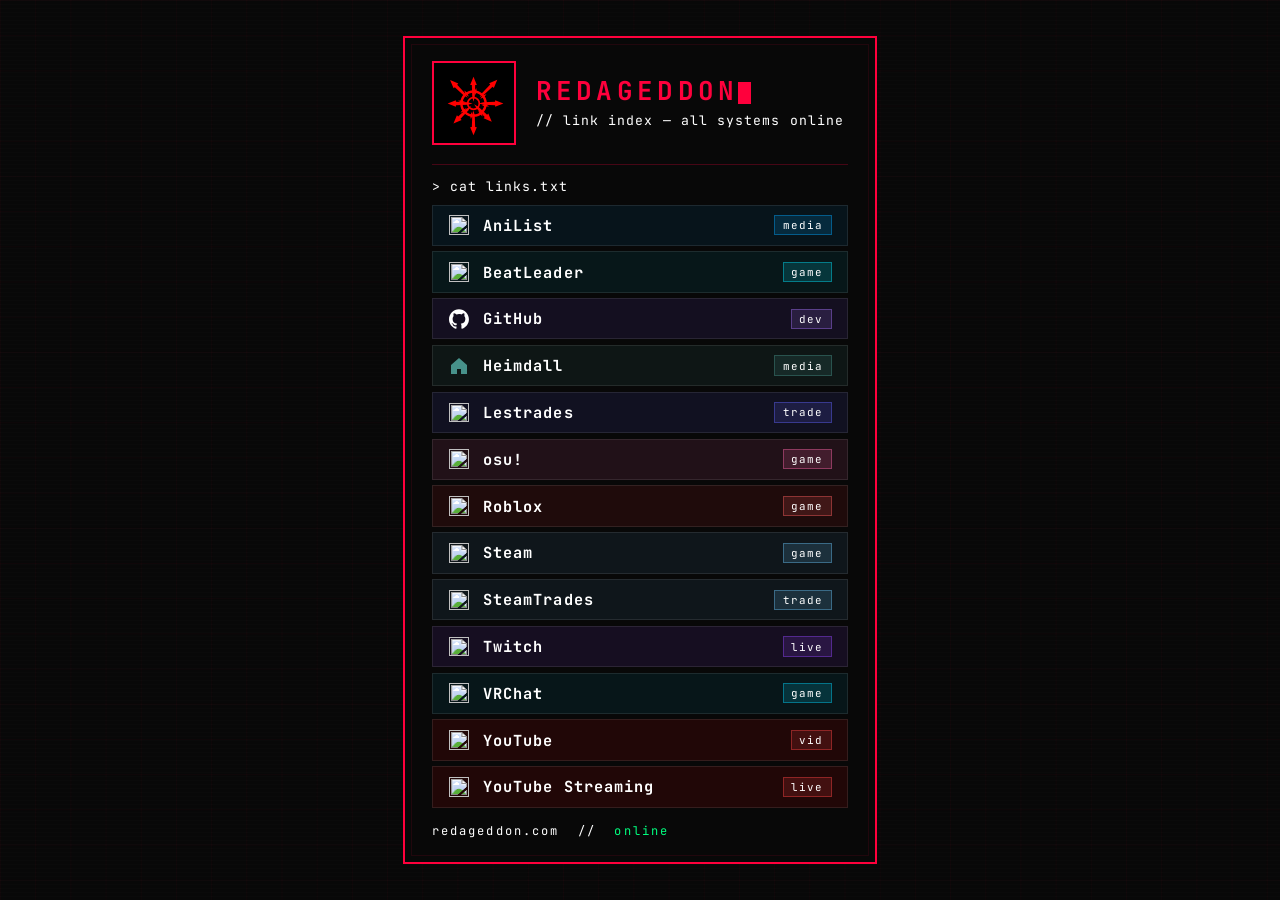
==== index.html @ bcb59ffa "Update index.html" ====
<!DOCTYPE html>
<html lang="en">
<head>
  <meta charset="UTF-8">
  <meta name="viewport" content="width=device-width, initial-scale=1.0">
  <meta name="description" content="Redageddon's personal webstie. Used as link list currently.">
  <title>Redageddon</title>
  <link rel="stylesheet" href="style.css">
  <link rel="icon" href="/favicon.ico">
  <link rel="canonical" href="https://redageddon.com/">
</head>
<body>
  <div class="card">

    <div class="header">
      <div class="logo">
        <img src="logo.svg" alt="Redageddon logo">
      </div>
      <div>
        <div class="title">Redageddon<span class="cursor"></span></div>
        <div class="subtitle">// link index — all systems online</div>
      </div>
    </div>

    <hr class="divider">
    <p class="cmd">&gt; cat links.txt</p>

    <div class="links">

      <a class="link c-al" href="https://anilist.co/user/redageddon/" target="_blank" rel="noopener">
        <span class="link-icon"><img src="https://www.google.com/s2/favicons?domain=anilist.co&sz=32" alt=""></span>
        <span class="link-name">AniList</span>
        <span class="tag">media</span>
      </a>

      <a class="link c-bl" href="https://beatleader.com/u/76561198334140786" target="_blank" rel="noopener">
        <span class="link-icon"><img src="https://www.google.com/s2/favicons?domain=beatleader.com&sz=32" alt=""></span>
        <span class="link-name">BeatLeader</span>
        <span class="tag">game</span>
      </a>

      <a class="link c-gh" href="https://github.com/Redageddon" target="_blank" rel="noopener">
        <span class="link-icon">
          <svg width="20" height="20" viewBox="0 0 98 96" xmlns="http://www.w3.org/2000/svg">
            <path fill="#ffffff" fill-rule="evenodd" clip-rule="evenodd" d="M48.854 0C21.839 0 0 22 0 49.217c0 21.756 13.993 40.172 33.405 46.69 2.427.49 3.316-1.059 3.316-2.362 0-1.141-.08-5.052-.08-9.127-13.59 2.934-16.42-5.867-16.42-5.867-2.184-5.704-5.42-7.17-5.42-7.17-4.448-3.015.324-3.015.324-3.015 4.934.326 7.523 5.052 7.523 5.052 4.367 7.496 11.404 5.378 14.235 4.074.404-3.178 1.699-5.378 3.074-6.6-10.839-1.141-22.243-5.378-22.243-24.283 0-5.378 1.94-9.778 5.014-13.2-.485-1.222-2.184-6.275.486-13.038 0 0 4.125-1.304 13.426 5.052a46.97 46.97 0 0 1 12.214-1.63c4.125 0 8.33.571 12.213 1.63 9.302-6.356 13.427-5.052 13.427-5.052 2.67 6.763.97 11.816.485 13.038 3.155 3.422 5.015 7.822 5.015 13.2 0 18.905-11.404 23.06-22.324 24.283 1.78 1.548 3.316 4.481 3.316 9.126 0 6.6-.08 11.897-.08 13.526 0 1.304.89 2.853 3.316 2.364 19.412-6.52 33.405-24.935 33.405-46.691C97.707 22 75.788 0 48.854 0z"/>
          </svg>
        </span>
        <span class="link-name">GitHub</span>
        <span class="tag">dev</span>
      </a>

      <a class="link c-hm" href="https://heimdall.redageddon.com" target="_blank" rel="noopener">
        <span class="link-icon">
          <svg width="20" height="20" viewBox="0 0 20 20" fill="none" xmlns="http://www.w3.org/2000/svg">
            <path d="M10 2L2 9V18H8V13H12V18H18V9L10 2Z" fill="#47918a"/>
          </svg>
        </span>
        <span class="link-name">Heimdall</span>
        <span class="tag">media</span>
      </a>

      <a class="link c-ls" href="https://lestrades.com/@redageddon" target="_blank" rel="noopener">
        <span class="link-icon"><img src="https://www.google.com/s2/favicons?domain=lestrades.com&sz=32" alt=""></span>
        <span class="link-name">Lestrades</span>
        <span class="tag">trade</span>
      </a>

      <a class="link c-osu" href="https://osu.ppy.sh/users/14082481" target="_blank" rel="noopener">
        <span class="link-icon"><img src="https://www.google.com/s2/favicons?domain=osu.ppy.sh&sz=32" alt=""></span>
        <span class="link-name">osu!</span>
        <span class="tag">game</span>
      </a>

      <a class="link c-rb" href="https://roblox.com/users/138731711/profile" target="_blank" rel="noopener">
        <span class="link-icon"><img src="https://www.google.com/s2/favicons?domain=roblox.com&sz=32" alt=""></span>
        <span class="link-name">Roblox</span>
        <span class="tag">game</span>
      </a>

      <a class="link c-st" href="https://steamcommunity.com/id/redageddon/" target="_blank" rel="noopener">
        <span class="link-icon"><img src="https://www.google.com/s2/favicons?domain=store.steampowered.com&sz=32" alt=""></span>
        <span class="link-name">Steam</span>
        <span class="tag">game</span>
      </a>

      <a class="link c-st" href="https://steamtrades.com/user/76561198334140786" target="_blank" rel="noopener">
        <span class="link-icon"><img src="https://www.google.com/s2/favicons?domain=steamtrades.com&sz=32" alt=""></span>
        <span class="link-name">SteamTrades</span>
        <span class="tag">trade</span>
      </a>

      <a class="link c-tw" href="https://twitch.tv/redageddon_" target="_blank" rel="noopener">
        <span class="link-icon"><img src="https://www.google.com/s2/favicons?domain=twitch.tv&sz=32" alt=""></span>
        <span class="link-name">Twitch</span>
        <span class="tag">live</span>
      </a>

      <a class="link c-vr" href="https://vrchat.com/home/user/usr_122d6a2b-3d8d-4f9a-bd3f-64909c1f75b4" target="_blank" rel="noopener">
        <span class="link-icon"><img src="https://www.google.com/s2/favicons?domain=vrchat.com&sz=32" alt=""></span>
        <span class="link-name">VRChat</span>
        <span class="tag">game</span>
      </a>

      <a class="link c-yt" href="https://youtube.com/@realredageddon" target="_blank" rel="noopener">
        <span class="link-icon"><img src="https://www.google.com/s2/favicons?domain=youtube.com&sz=32" alt=""></span>
        <span class="link-name">YouTube</span>
        <span class="tag">vid</span>
      </a>

      <a class="link c-yt" href="https://youtube.com/@redageddonstreaming" target="_blank" rel="noopener">
        <span class="link-icon"><img src="https://www.google.com/s2/favicons?domain=youtube.com&sz=32" alt=""></span>
        <span class="link-name">YouTube Streaming</span>
        <span class="tag">live</span>
      </a>

    </div>

    <p class="footer">redageddon.com &nbsp;//&nbsp; <span class="online">online</span></p>

  </div>
</body>
</html>
---- style.css ----
@import url('https://fonts.googleapis.com/css2?family=JetBrains+Mono:wght@400;700&display=swap');

*, *::before, *::after { box-sizing: border-box; margin: 0; padding: 0; }

html {
  font-size: clamp(9px, 1.7dvh, 34px);
}

html, body {
  min-height: 100dvh;
  background: #080808;
  font-family: 'JetBrains Mono', monospace;
  color: #ffffff;
}

body {
  display: flex;
  align-items: center;
  justify-content: center;
  padding: 1.5rem 1rem;
  position: relative;
  overflow-x: hidden;
}

/* Grid background */
body::before {
  content: '';
  position: fixed;
  inset: 0;
  background-image:
  linear-gradient(rgba(255,0,60,0.03) 1px, transparent 1px),
  linear-gradient(90deg, rgba(255,0,60,0.03) 1px, transparent 1px);
  background-size: 2.3rem 2.3rem;
  pointer-events: none;
  z-index: 0;
}

/* Scanlines */
body::after {
  content: '';
  position: fixed;
  inset: 0;
  background: repeating-linear-gradient(
    0deg,
    transparent,
    transparent 3px,
    rgba(255,255,255,0.012) 3px,
                                        rgba(255,255,255,0.012) 4px
  );
  pointer-events: none;
  z-index: 0;
}

/*  Card  */
.card {
  position: relative;
  z-index: 1;
  width: min(31rem, 92vw);
  border: 2px solid #ff003c;
  padding: 1.5rem 1.75rem;
  background: #080808;
}

.card::before {
  content: '';
  position: absolute;
  inset: 0.4rem;
  border: 1px solid rgba(255,0,60,0.1);
  pointer-events: none;
}

/*  Header  */
.header {
  display: flex;
  align-items: center;
  gap: 1.3rem;
  margin-bottom: 1.25rem;
}

.logo {
  width: 5.5rem;
  height: 5.5rem;
  background: #000;
  border: 2px solid #ff003c;
  flex-shrink: 0;
  display: flex;
  align-items: center;
  justify-content: center;
  overflow: hidden;
}

.logo img,
.logo svg {
  width: 4.5rem;
  height: 4.5rem;
  display: block;
}

.title {
  color: #ff003c;
  font-size: 1.7rem;
  font-weight: 700;
  letter-spacing: 0.28rem;
  text-transform: uppercase;
  line-height: 1;
  margin-bottom: 0.5rem;
}

.cursor {
  display: inline-block;
  width: 0.85rem;
  height: 1.43rem;
  background: #ff003c;
  vertical-align: -0.28rem;
  animation: blink 1s step-end infinite;
}

@keyframes blink {
  0%, 100% { opacity: 1; }
  50%       { opacity: 0; }
}

.subtitle {
  color: #ffffff;
  font-size: 0.86rem;
  letter-spacing: 0.07rem;
}

/*  Divider & cmd  */
.divider {
  border: none;
  border-top: 1px solid rgba(255,0,60,0.25);
  margin: 0 0 0.8rem;
}

.cmd {
  color: #ffffff;
  font-size: 0.86rem;
  margin-bottom: 0.65rem;
  letter-spacing: 0.07rem;
}

/*  Links  */
.links {
  display: flex;
  flex-direction: column;
  gap: 0.36rem;
}

.link {
  display: flex;
  align-items: center;
  gap: 0.86rem;
  padding: 0.57rem 1rem;
  border: 1px solid rgba(255,255,255,0.09);
  color: #ffffff;
  font-family: 'JetBrains Mono', monospace;
  font-size: 1rem;
  font-weight: 700;
  letter-spacing: 0.07rem;
  text-decoration: none;
  cursor: pointer;
  transition: background 0.15s, border-color 0.15s;
  position: relative;
  background: rgba(255,255,255,0.02);
}

.link::before {
  content: '';
  position: absolute;
  left: 0; top: 0; bottom: 0;
  width: 0.21rem;
  opacity: 0;
  transition: opacity 0.15s;
}

.link:hover::before { opacity: 1; }

.link-icon {
  width: 1.43rem;
  height: 1.43rem;
  flex-shrink: 0;
  display: flex;
  align-items: center;
  justify-content: center;
}

.link-icon img {
  width: 1.3rem;
  height: 1.3rem;
  display: block;
}

.link-name { flex: 1; }

.tag {
  font-size: 0.71rem;
  font-weight: 400;
  padding: 0.14rem 0.5rem;
  border: 1px solid;
  flex-shrink: 0;
  letter-spacing: 0.07rem;
  color: #ffffff;
}

/*  Per-platform colors  */
.c-al  { background: rgba(2,169,255,0.08); }
.c-al:hover  { background: rgba(2,169,255,0.2);  border-color: #02a9ff; }
.c-al::before  { background: #02a9ff; }
.c-al  .tag { border-color: rgba(2,169,255,0.4);   background: rgba(2,169,255,0.15); }

.c-bl  { background: rgba(0,229,255,0.07); }
.c-bl:hover  { background: rgba(0,229,255,0.2);  border-color: #00e5ff; }
.c-bl::before  { background: #00e5ff; }
.c-bl  .tag { border-color: rgba(0,229,255,0.4);   background: rgba(0,229,255,0.15); }

.c-gh  { background: rgba(110,64,201,0.12); }
.c-gh:hover  { background: rgba(110,64,201,0.22); border-color: #6e40c9; }
.c-gh::before  { background: #6e40c9; }
.c-gh  .tag { border-color: rgba(163,113,247,0.4); background: rgba(163,113,247,0.15); }

.c-hm  { background: rgba(71,145,138,0.1); }
.c-hm:hover  { background: rgba(71,145,138,0.22); border-color: #47918a; }
.c-hm::before  { background: #47918a; }
.c-hm  .tag { border-color: rgba(71,145,138,0.4);  background: rgba(71,145,138,0.15); }

.c-ls  { background: rgba(99,100,255,0.1); }
.c-ls:hover  { background: rgba(99,100,255,0.22); border-color: #6364ff; }
.c-ls::before  { background: #6364ff; }
.c-ls  .tag { border-color: rgba(99,100,255,0.4);  background: rgba(99,100,255,0.15); }

.c-osu { background: rgba(255,102,170,0.1); }
.c-osu:hover { background: rgba(255,102,170,0.22); border-color: #ff66aa; }
.c-osu::before { background: #ff66aa; }
.c-osu .tag { border-color: rgba(255,102,170,0.4); background: rgba(255,102,170,0.15); }

.c-rb  { background: rgba(232,41,41,0.1); }
.c-rb:hover  { background: rgba(232,41,41,0.22); border-color: #e82929; }
.c-rb::before  { background: #e82929; }
.c-rb  .tag { border-color: rgba(255,96,96,0.4);   background: rgba(255,96,96,0.15); }

.c-st  { background: rgba(102,192,244,0.08); }
.c-st:hover  { background: rgba(102,192,244,0.18); border-color: #66c0f4; }
.c-st::before  { background: #66c0f4; }
.c-st  .tag { border-color: rgba(102,192,244,0.4); background: rgba(102,192,244,0.15); }

.c-tw  { background: rgba(145,70,255,0.1); }
.c-tw:hover  { background: rgba(145,70,255,0.22); border-color: #9146ff; }
.c-tw::before  { background: #9146ff; }
.c-tw  .tag { border-color: rgba(145,70,255,0.4);  background: rgba(145,70,255,0.15); }

.c-vr  { background: rgba(0,212,255,0.07); }
.c-vr:hover  { background: rgba(0,212,255,0.18); border-color: #00d4ff; }
.c-vr::before  { background: #00d4ff; }
.c-vr  .tag { border-color: rgba(0,212,255,0.4);   background: rgba(0,212,255,0.15); }

.c-yt  { background: rgba(255,0,0,0.1); }
.c-yt:hover  { background: rgba(255,0,0,0.22); border-color: #ff0000; }
.c-yt::before  { background: #ff0000; }
.c-yt  .tag { border-color: rgba(255,68,68,0.4);   background: rgba(255,68,68,0.15); }

/*  Footer  */
.footer {
  margin-top: 1rem;
  color: #ffffff;
  font-size: 0.79rem;
  letter-spacing: 0.14rem;
}

.footer .online { color: #00ff7f; }

/*  Mobile (narrow screens)  */
@media (max-width: 480px) {
  html  { font-size: 13px; }
  .card { width: 100%; padding: 1.25rem 1rem; }
}
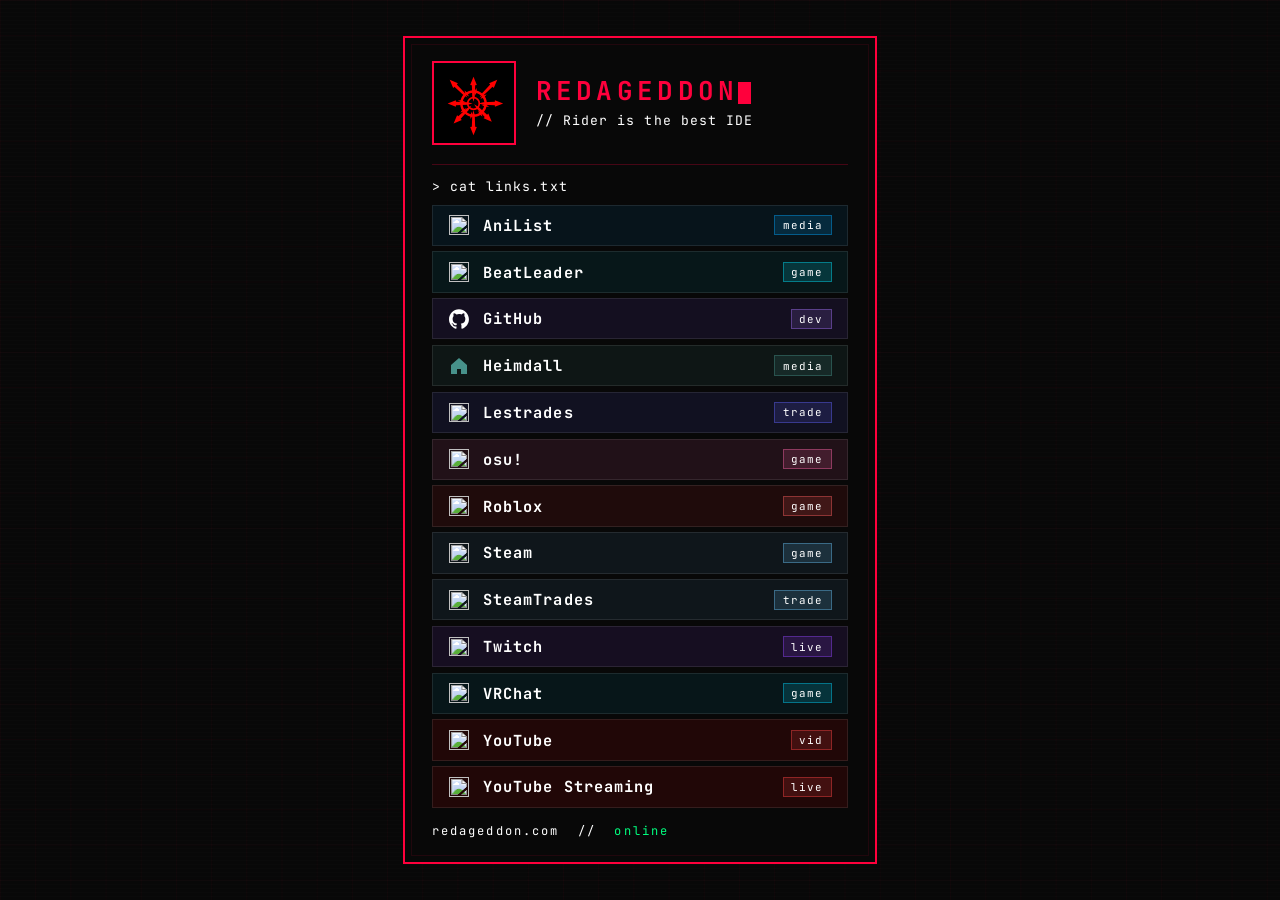
==== commit ead28f31: "Update index.html" ====
--- a/index.html
+++ b/index.html
@@ -1,13 +1,49 @@
 <!DOCTYPE html>
 <html lang="en">
 <head>
-  <meta charset="UTF-8">
-  <meta name="viewport" content="width=device-width, initial-scale=1.0">
-  <meta name="description" content="Redageddon's personal webstie. Used as link list currently.">
   <title>Redageddon</title>
   <link rel="stylesheet" href="style.css">
   <link rel="icon" href="/favicon.ico">
   <link rel="canonical" href="https://redageddon.com/">
+  
+  <meta charset="UTF-8">
+  <meta name="viewport" content="width=device-width, initial-scale=1.0">
+  <meta name="description" content="Redageddon's personal webstie. Used as link list currently.">
+  
+  <meta property="og:type" content="profile">
+  <meta property="og:url" content="https://redageddon.com/">
+  <meta property="og:title" content="Redageddon">
+  <meta property="og:description" content="Personal link hub for GitHub, Twitch, YouTube, osu!, VRChat, Steam, and more.">
+  <meta property="og:image" content="https://redageddon.com/RedageddonLogo1024.png">
+  <meta property="og:site_name" content="Redageddon">
+
+  <script type="application/ld+json">
+  {
+    "@context": "https://schema.org",
+    "@type": "ProfilePage",
+    "dateCreated": "2026-08-04",
+    "mainEntity": {
+      "@type": "Person",
+      "name": "Redageddon",
+      "url": "https://redageddon.com/",
+      "sameAs": [
+        "https://github.com/Redageddon",
+        "https://anilist.co/user/redageddon/",
+        "https://beatleader.com/u/76561198334140786",
+        "https://lestrades.com/@redageddon",
+        "https://osu.ppy.sh/users/14082481",
+        "https://roblox.com/users/138731711/profile",
+        "https://steamcommunity.com/id/redageddon/",
+        "https://steamtrades.com/user/76561198334140786",
+        "https://twitch.tv/redageddon_",
+        "https://vrchat.com/home/user/usr_122d6a2b-3d8d-4f9a-bd3f-64909c1f75b4",
+        "https://youtube.com/@realredageddon",
+        "https://youtube.com/@redageddonstreaming"
+      ]
+    }
+  }
+  </script>
+
 </head>
 <body>
   <div class="card">
@@ -18,7 +54,7 @@
       </div>
       <div>
         <div class="title">Redageddon<span class="cursor"></span></div>
-        <div class="subtitle">// link index — all systems online</div>
+        <div class="subtitle">// Rider is the best IDE</div>
       </div>
     </div>
 
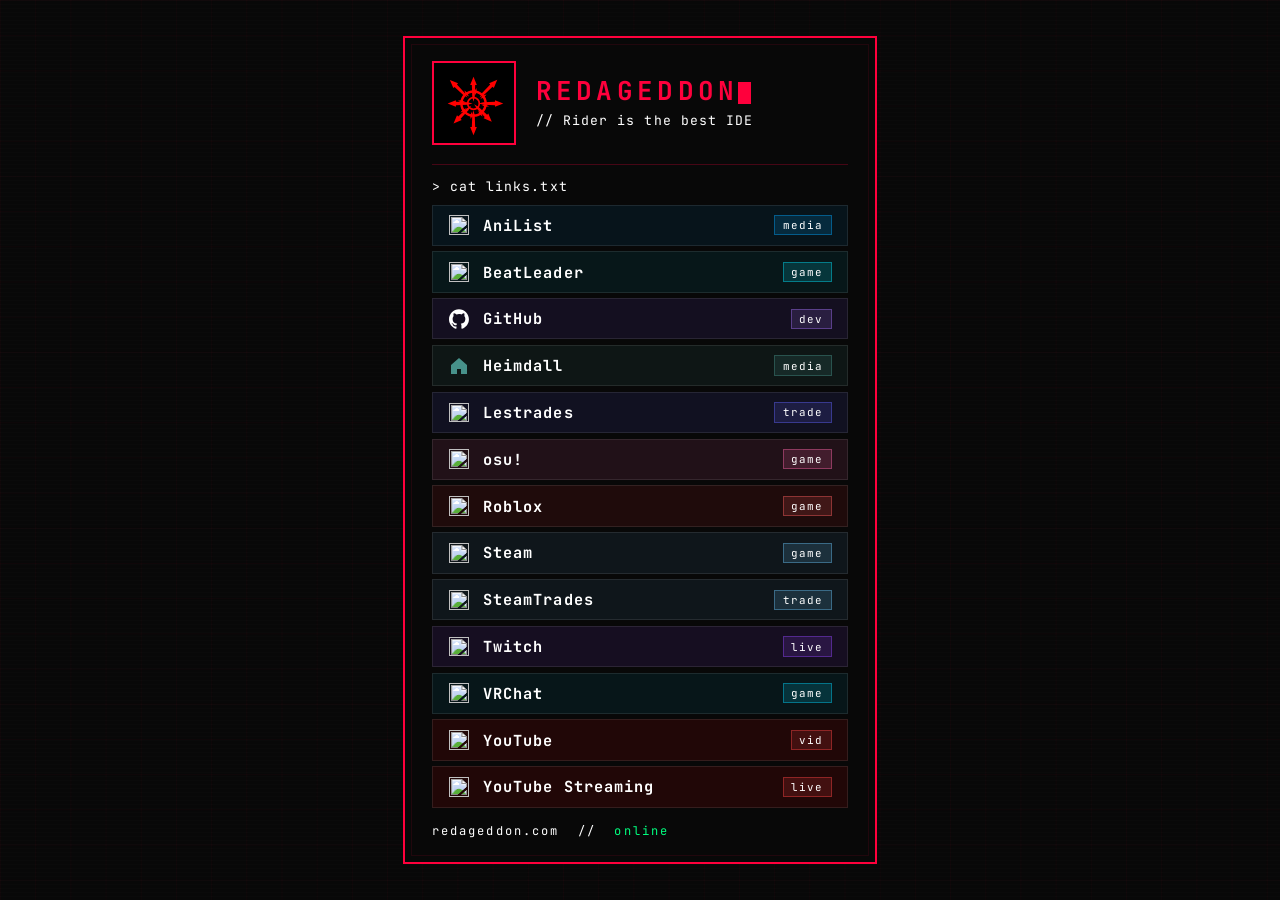
==== commit b60f379f: "Update index.html" ====
--- a/index.html
+++ b/index.html
@@ -53,7 +53,7 @@
         <img src="logo.svg" alt="Redageddon logo">
       </div>
       <div>
-        <div class="title">Redageddon<span class="cursor"></span></div>
+        <h1 class="title">Redageddon<span class="cursor"></span></h1>
         <div class="subtitle">// Rider is the best IDE</div>
       </div>
     </div>
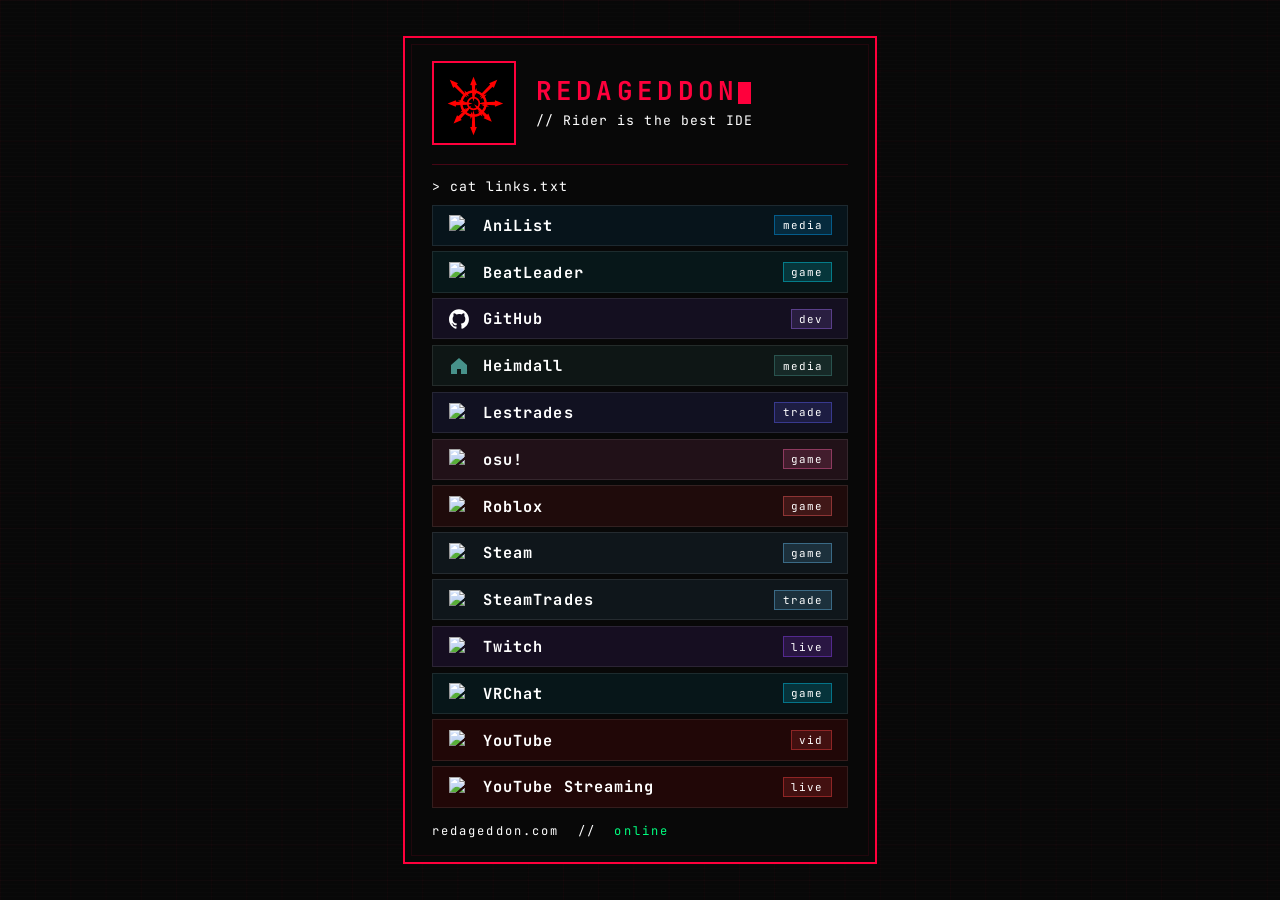
==== commit c0a2c70b: "updated alt text and title" ====
--- a/index.html
+++ b/index.html
@@ -1,7 +1,7 @@
 <!DOCTYPE html>
 <html lang="en">
 <head>
-  <title>Redageddon</title>
+  <title>Redageddon - Home Page</title>
   <link rel="stylesheet" href="style.css">
   <link rel="icon" href="/favicon.ico">
   <link rel="canonical" href="https://redageddon.com/">
@@ -64,13 +64,13 @@
     <div class="links">
 
       <a class="link c-al" href="https://anilist.co/user/redageddon/" target="_blank" rel="noopener">
-        <span class="link-icon"><img src="https://www.google.com/s2/favicons?domain=anilist.co&sz=32" alt=""></span>
+        <span class="link-icon"><img src="https://www.google.com/s2/favicons?domain=anilist.co&sz=32" alt="AniList icon"></span>
         <span class="link-name">AniList</span>
         <span class="tag">media</span>
       </a>
 
       <a class="link c-bl" href="https://beatleader.com/u/76561198334140786" target="_blank" rel="noopener">
-        <span class="link-icon"><img src="https://www.google.com/s2/favicons?domain=beatleader.com&sz=32" alt=""></span>
+        <span class="link-icon"><img src="https://www.google.com/s2/favicons?domain=beatleader.com&sz=32" alt="BeatLeader icon"></span>
         <span class="link-name">BeatLeader</span>
         <span class="tag">game</span>
       </a>
@@ -96,55 +96,55 @@
       </a>
 
       <a class="link c-ls" href="https://lestrades.com/@redageddon" target="_blank" rel="noopener">
-        <span class="link-icon"><img src="https://www.google.com/s2/favicons?domain=lestrades.com&sz=32" alt=""></span>
+        <span class="link-icon"><img src="https://www.google.com/s2/favicons?domain=lestrades.com&sz=32" alt="Lestrades icon"></span>
         <span class="link-name">Lestrades</span>
         <span class="tag">trade</span>
       </a>
 
       <a class="link c-osu" href="https://osu.ppy.sh/users/14082481" target="_blank" rel="noopener">
-        <span class="link-icon"><img src="https://www.google.com/s2/favicons?domain=osu.ppy.sh&sz=32" alt=""></span>
+        <span class="link-icon"><img src="https://www.google.com/s2/favicons?domain=osu.ppy.sh&sz=32" alt="osu! icon"></span>
         <span class="link-name">osu!</span>
         <span class="tag">game</span>
       </a>
 
       <a class="link c-rb" href="https://roblox.com/users/138731711/profile" target="_blank" rel="noopener">
-        <span class="link-icon"><img src="https://www.google.com/s2/favicons?domain=roblox.com&sz=32" alt=""></span>
+        <span class="link-icon"><img src="https://www.google.com/s2/favicons?domain=roblox.com&sz=32" alt="Roblox icon"></span>
         <span class="link-name">Roblox</span>
         <span class="tag">game</span>
       </a>
 
       <a class="link c-st" href="https://steamcommunity.com/id/redageddon/" target="_blank" rel="noopener">
-        <span class="link-icon"><img src="https://www.google.com/s2/favicons?domain=store.steampowered.com&sz=32" alt=""></span>
+        <span class="link-icon"><img src="https://www.google.com/s2/favicons?domain=store.steampowered.com&sz=32" alt="Steam icon"></span>
         <span class="link-name">Steam</span>
         <span class="tag">game</span>
       </a>
 
       <a class="link c-st" href="https://steamtrades.com/user/76561198334140786" target="_blank" rel="noopener">
-        <span class="link-icon"><img src="https://www.google.com/s2/favicons?domain=steamtrades.com&sz=32" alt=""></span>
+        <span class="link-icon"><img src="https://www.google.com/s2/favicons?domain=steamtrades.com&sz=32" alt="SteamTrades icon"></span>
         <span class="link-name">SteamTrades</span>
         <span class="tag">trade</span>
       </a>
 
       <a class="link c-tw" href="https://twitch.tv/redageddon_" target="_blank" rel="noopener">
-        <span class="link-icon"><img src="https://www.google.com/s2/favicons?domain=twitch.tv&sz=32" alt=""></span>
+        <span class="link-icon"><img src="https://www.google.com/s2/favicons?domain=twitch.tv&sz=32" alt="Twitch icon"></span>
         <span class="link-name">Twitch</span>
         <span class="tag">live</span>
       </a>
 
       <a class="link c-vr" href="https://vrchat.com/home/user/usr_122d6a2b-3d8d-4f9a-bd3f-64909c1f75b4" target="_blank" rel="noopener">
-        <span class="link-icon"><img src="https://www.google.com/s2/favicons?domain=vrchat.com&sz=32" alt=""></span>
+        <span class="link-icon"><img src="https://www.google.com/s2/favicons?domain=vrchat.com&sz=32" alt="VRChat icon"></span>
         <span class="link-name">VRChat</span>
         <span class="tag">game</span>
       </a>
 
       <a class="link c-yt" href="https://youtube.com/@realredageddon" target="_blank" rel="noopener">
-        <span class="link-icon"><img src="https://www.google.com/s2/favicons?domain=youtube.com&sz=32" alt=""></span>
+        <span class="link-icon"><img src="https://www.google.com/s2/favicons?domain=youtube.com&sz=32" alt="YouTube icon"></span>
         <span class="link-name">YouTube</span>
         <span class="tag">vid</span>
       </a>
 
       <a class="link c-yt" href="https://youtube.com/@redageddonstreaming" target="_blank" rel="noopener">
-        <span class="link-icon"><img src="https://www.google.com/s2/favicons?domain=youtube.com&sz=32" alt=""></span>
+        <span class="link-icon"><img src="https://www.google.com/s2/favicons?domain=youtube.com&sz=32" alt="YouTube Streaming icon"></span>
         <span class="link-name">YouTube Streaming</span>
         <span class="tag">live</span>
       </a>
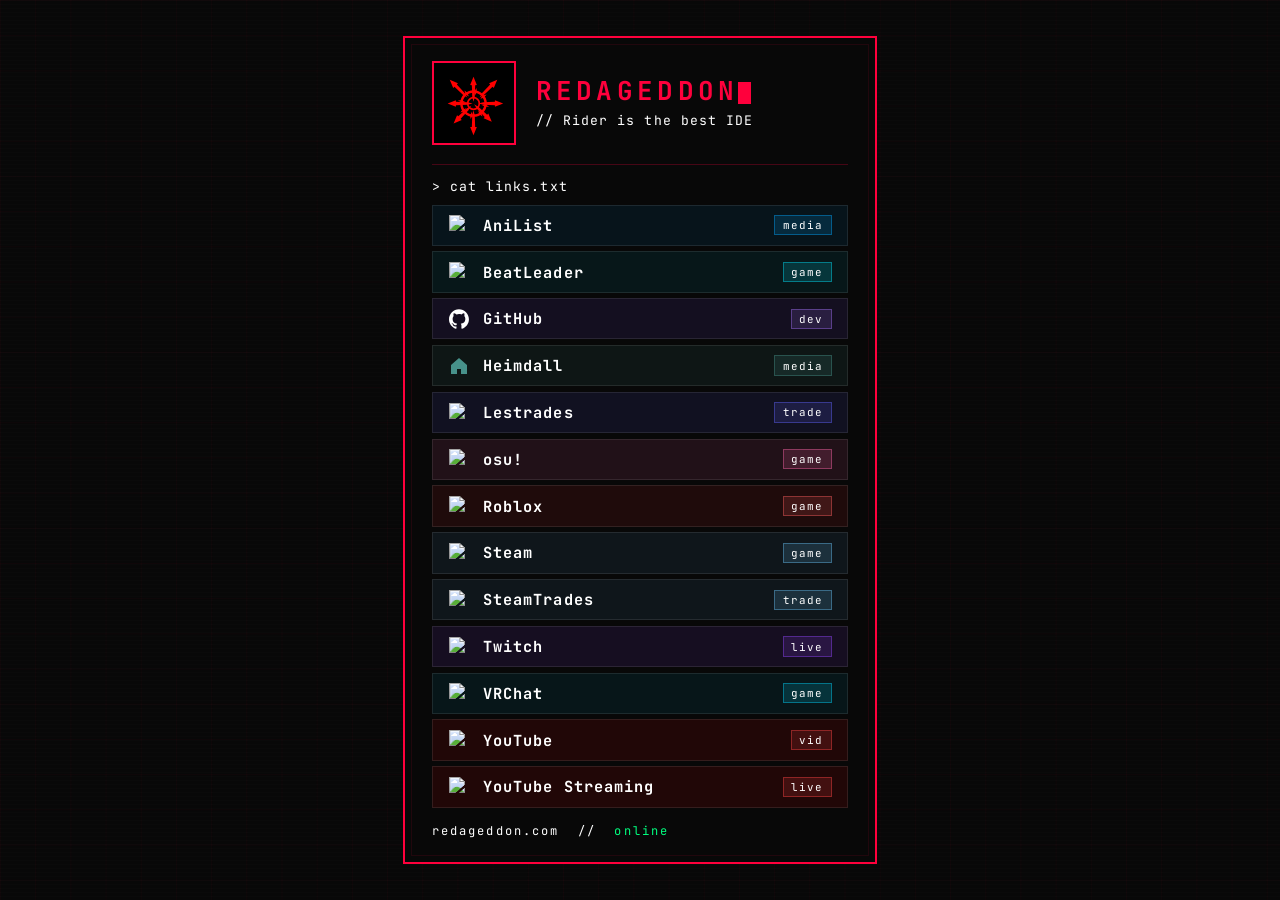
==== commit c52d4206: "updated date" ====
--- a/index.html
+++ b/index.html
@@ -21,7 +21,7 @@
   {
     "@context": "https://schema.org",
     "@type": "ProfilePage",
-    "dateCreated": "2026-08-04",
+    "dateCreated": "2026-08-04T00:00:00+00:00",
     "mainEntity": {
       "@type": "Person",
       "name": "Redageddon",
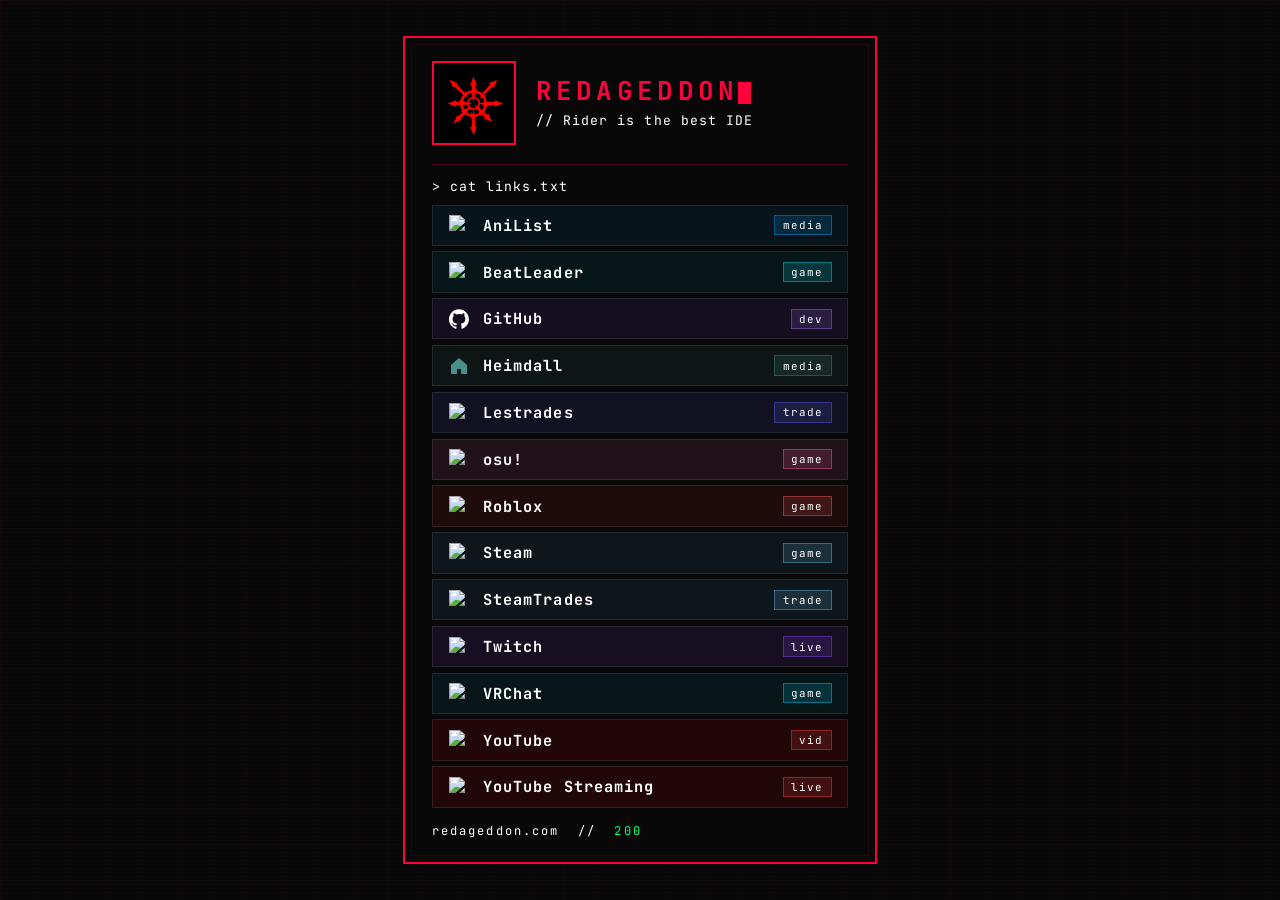
==== commit cc060dbe: "Update index.html" ====
--- a/index.html
+++ b/index.html
@@ -151,7 +151,7 @@
 
     </div>
 
-    <p class="footer">redageddon.com &nbsp;//&nbsp; <span class="online">online</span></p>
+    <p class="footer">redageddon.com &nbsp;//&nbsp; <span class="online">200</span></p>
 
   </div>
 </body>
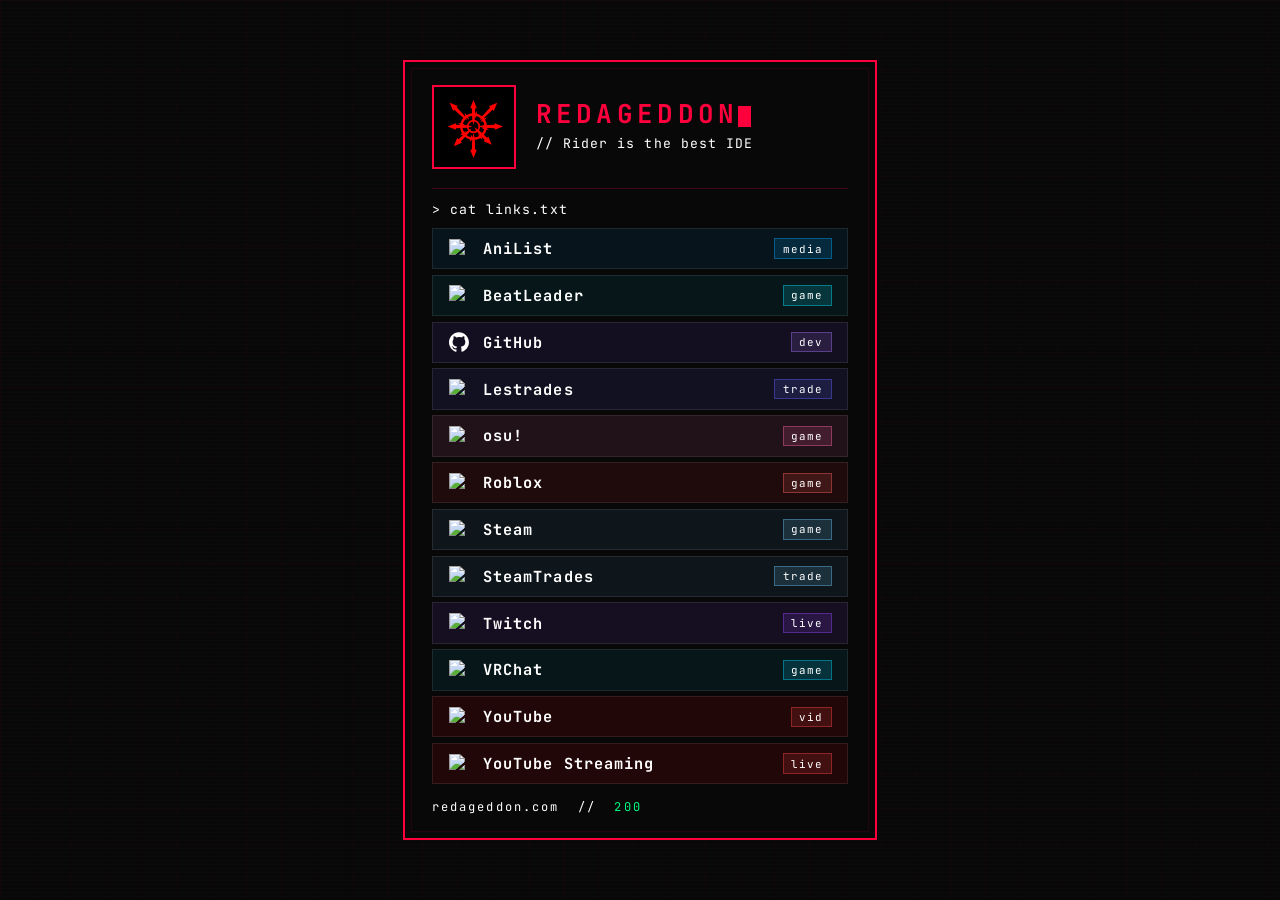
==== commit 3690a49a: "Update index.html" ====
--- a/index.html
+++ b/index.html
@@ -84,17 +84,7 @@
         <span class="link-name">GitHub</span>
         <span class="tag">dev</span>
       </a>
-
-      <a class="link c-hm" href="https://heimdall.redageddon.com" target="_blank" rel="noopener">
-        <span class="link-icon">
-          <svg width="20" height="20" viewBox="0 0 20 20" fill="none" xmlns="http://www.w3.org/2000/svg">
-            <path d="M10 2L2 9V18H8V13H12V18H18V9L10 2Z" fill="#47918a"/>
-          </svg>
-        </span>
-        <span class="link-name">Heimdall</span>
-        <span class="tag">media</span>
-      </a>
-
+      
       <a class="link c-ls" href="https://lestrades.com/@redageddon" target="_blank" rel="noopener">
         <span class="link-icon"><img src="https://www.google.com/s2/favicons?domain=lestrades.com&sz=32" alt="Lestrades icon"></span>
         <span class="link-name">Lestrades</span>
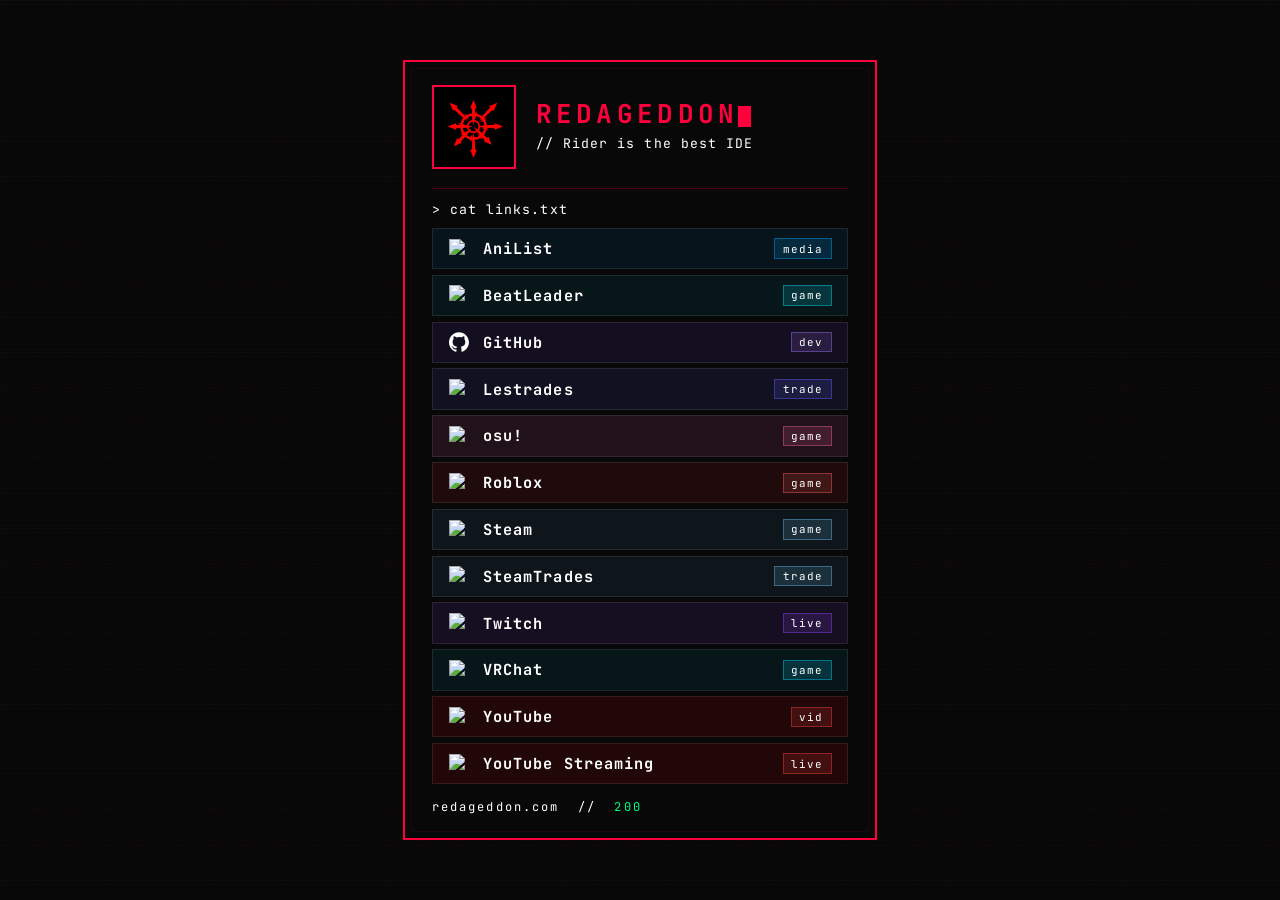
==== commit efb5d4cd: "Update index.html" ====
--- a/index.html
+++ b/index.html
@@ -8,7 +8,7 @@
   
   <meta charset="UTF-8">
   <meta name="viewport" content="width=device-width, initial-scale=1.0">
-  <meta name="description" content="Redageddon's personal webstie. Used as link list currently.">
+  <meta name="description" content="Redageddon — personal link hub for GitHub, YouTube, Twitch, osu!, Steam, VRChat and more.">
   
   <meta property="og:type" content="profile">
   <meta property="og:url" content="https://redageddon.com/">
@@ -63,19 +63,19 @@
 
     <div class="links">
 
-      <a class="link c-al" href="https://anilist.co/user/redageddon/" target="_blank" rel="noopener">
+      <a class="link c-al" href="https://anilist.co/user/redageddon/" target="_blank" rel="me noopener">
         <span class="link-icon"><img src="https://www.google.com/s2/favicons?domain=anilist.co&sz=32" alt="AniList icon"></span>
         <span class="link-name">AniList</span>
         <span class="tag">media</span>
       </a>
 
-      <a class="link c-bl" href="https://beatleader.com/u/76561198334140786" target="_blank" rel="noopener">
+      <a class="link c-bl" href="https://beatleader.com/u/76561198334140786" target="_blank" rel="me noopener">
         <span class="link-icon"><img src="https://www.google.com/s2/favicons?domain=beatleader.com&sz=32" alt="BeatLeader icon"></span>
         <span class="link-name">BeatLeader</span>
         <span class="tag">game</span>
       </a>
 
-      <a class="link c-gh" href="https://github.com/Redageddon" target="_blank" rel="noopener">
+      <a class="link c-gh" href="https://github.com/Redageddon" target="_blank" rel="me noopener">
         <span class="link-icon">
           <svg width="20" height="20" viewBox="0 0 98 96" xmlns="http://www.w3.org/2000/svg">
             <path fill="#ffffff" fill-rule="evenodd" clip-rule="evenodd" d="M48.854 0C21.839 0 0 22 0 49.217c0 21.756 13.993 40.172 33.405 46.69 2.427.49 3.316-1.059 3.316-2.362 0-1.141-.08-5.052-.08-9.127-13.59 2.934-16.42-5.867-16.42-5.867-2.184-5.704-5.42-7.17-5.42-7.17-4.448-3.015.324-3.015.324-3.015 4.934.326 7.523 5.052 7.523 5.052 4.367 7.496 11.404 5.378 14.235 4.074.404-3.178 1.699-5.378 3.074-6.6-10.839-1.141-22.243-5.378-22.243-24.283 0-5.378 1.94-9.778 5.014-13.2-.485-1.222-2.184-6.275.486-13.038 0 0 4.125-1.304 13.426 5.052a46.97 46.97 0 0 1 12.214-1.63c4.125 0 8.33.571 12.213 1.63 9.302-6.356 13.427-5.052 13.427-5.052 2.67 6.763.97 11.816.485 13.038 3.155 3.422 5.015 7.822 5.015 13.2 0 18.905-11.404 23.06-22.324 24.283 1.78 1.548 3.316 4.481 3.316 9.126 0 6.6-.08 11.897-.08 13.526 0 1.304.89 2.853 3.316 2.364 19.412-6.52 33.405-24.935 33.405-46.691C97.707 22 75.788 0 48.854 0z"/>
@@ -85,55 +85,55 @@
         <span class="tag">dev</span>
       </a>
       
-      <a class="link c-ls" href="https://lestrades.com/@redageddon" target="_blank" rel="noopener">
+      <a class="link c-ls" href="https://lestrades.com/@redageddon" target="_blank" rel="me noopener">
         <span class="link-icon"><img src="https://www.google.com/s2/favicons?domain=lestrades.com&sz=32" alt="Lestrades icon"></span>
         <span class="link-name">Lestrades</span>
         <span class="tag">trade</span>
       </a>
 
-      <a class="link c-osu" href="https://osu.ppy.sh/users/14082481" target="_blank" rel="noopener">
+      <a class="link c-osu" href="https://osu.ppy.sh/users/14082481" target="_blank" rel="me noopener">
         <span class="link-icon"><img src="https://www.google.com/s2/favicons?domain=osu.ppy.sh&sz=32" alt="osu! icon"></span>
         <span class="link-name">osu!</span>
         <span class="tag">game</span>
       </a>
 
-      <a class="link c-rb" href="https://roblox.com/users/138731711/profile" target="_blank" rel="noopener">
+      <a class="link c-rb" href="https://roblox.com/users/138731711/profile" target="_blank" rel="me noopener">
         <span class="link-icon"><img src="https://www.google.com/s2/favicons?domain=roblox.com&sz=32" alt="Roblox icon"></span>
         <span class="link-name">Roblox</span>
         <span class="tag">game</span>
       </a>
 
-      <a class="link c-st" href="https://steamcommunity.com/id/redageddon/" target="_blank" rel="noopener">
+      <a class="link c-st" href="https://steamcommunity.com/id/redageddon/" target="_blank" rel="me noopener">
         <span class="link-icon"><img src="https://www.google.com/s2/favicons?domain=store.steampowered.com&sz=32" alt="Steam icon"></span>
         <span class="link-name">Steam</span>
         <span class="tag">game</span>
       </a>
 
-      <a class="link c-st" href="https://steamtrades.com/user/76561198334140786" target="_blank" rel="noopener">
+      <a class="link c-st" href="https://steamtrades.com/user/76561198334140786" target="_blank" rel="me noopener">
         <span class="link-icon"><img src="https://www.google.com/s2/favicons?domain=steamtrades.com&sz=32" alt="SteamTrades icon"></span>
         <span class="link-name">SteamTrades</span>
         <span class="tag">trade</span>
       </a>
 
-      <a class="link c-tw" href="https://twitch.tv/redageddon_" target="_blank" rel="noopener">
+      <a class="link c-tw" href="https://twitch.tv/redageddon_" target="_blank" rel="me noopener">
         <span class="link-icon"><img src="https://www.google.com/s2/favicons?domain=twitch.tv&sz=32" alt="Twitch icon"></span>
         <span class="link-name">Twitch</span>
         <span class="tag">live</span>
       </a>
 
-      <a class="link c-vr" href="https://vrchat.com/home/user/usr_122d6a2b-3d8d-4f9a-bd3f-64909c1f75b4" target="_blank" rel="noopener">
+      <a class="link c-vr" href="https://vrchat.com/home/user/usr_122d6a2b-3d8d-4f9a-bd3f-64909c1f75b4" target="_blank" rel="me noopener">
         <span class="link-icon"><img src="https://www.google.com/s2/favicons?domain=vrchat.com&sz=32" alt="VRChat icon"></span>
         <span class="link-name">VRChat</span>
         <span class="tag">game</span>
       </a>
 
-      <a class="link c-yt" href="https://youtube.com/@realredageddon" target="_blank" rel="noopener">
+      <a class="link c-yt" href="https://youtube.com/@realredageddon" target="_blank" rel="me noopener">
         <span class="link-icon"><img src="https://www.google.com/s2/favicons?domain=youtube.com&sz=32" alt="YouTube icon"></span>
         <span class="link-name">YouTube</span>
         <span class="tag">vid</span>
       </a>
 
-      <a class="link c-yt" href="https://youtube.com/@redageddonstreaming" target="_blank" rel="noopener">
+      <a class="link c-yt" href="https://youtube.com/@redageddonstreaming" target="_blank" rel="me noopener">
         <span class="link-icon"><img src="https://www.google.com/s2/favicons?domain=youtube.com&sz=32" alt="YouTube Streaming icon"></span>
         <span class="link-name">YouTube Streaming</span>
         <span class="tag">live</span>
